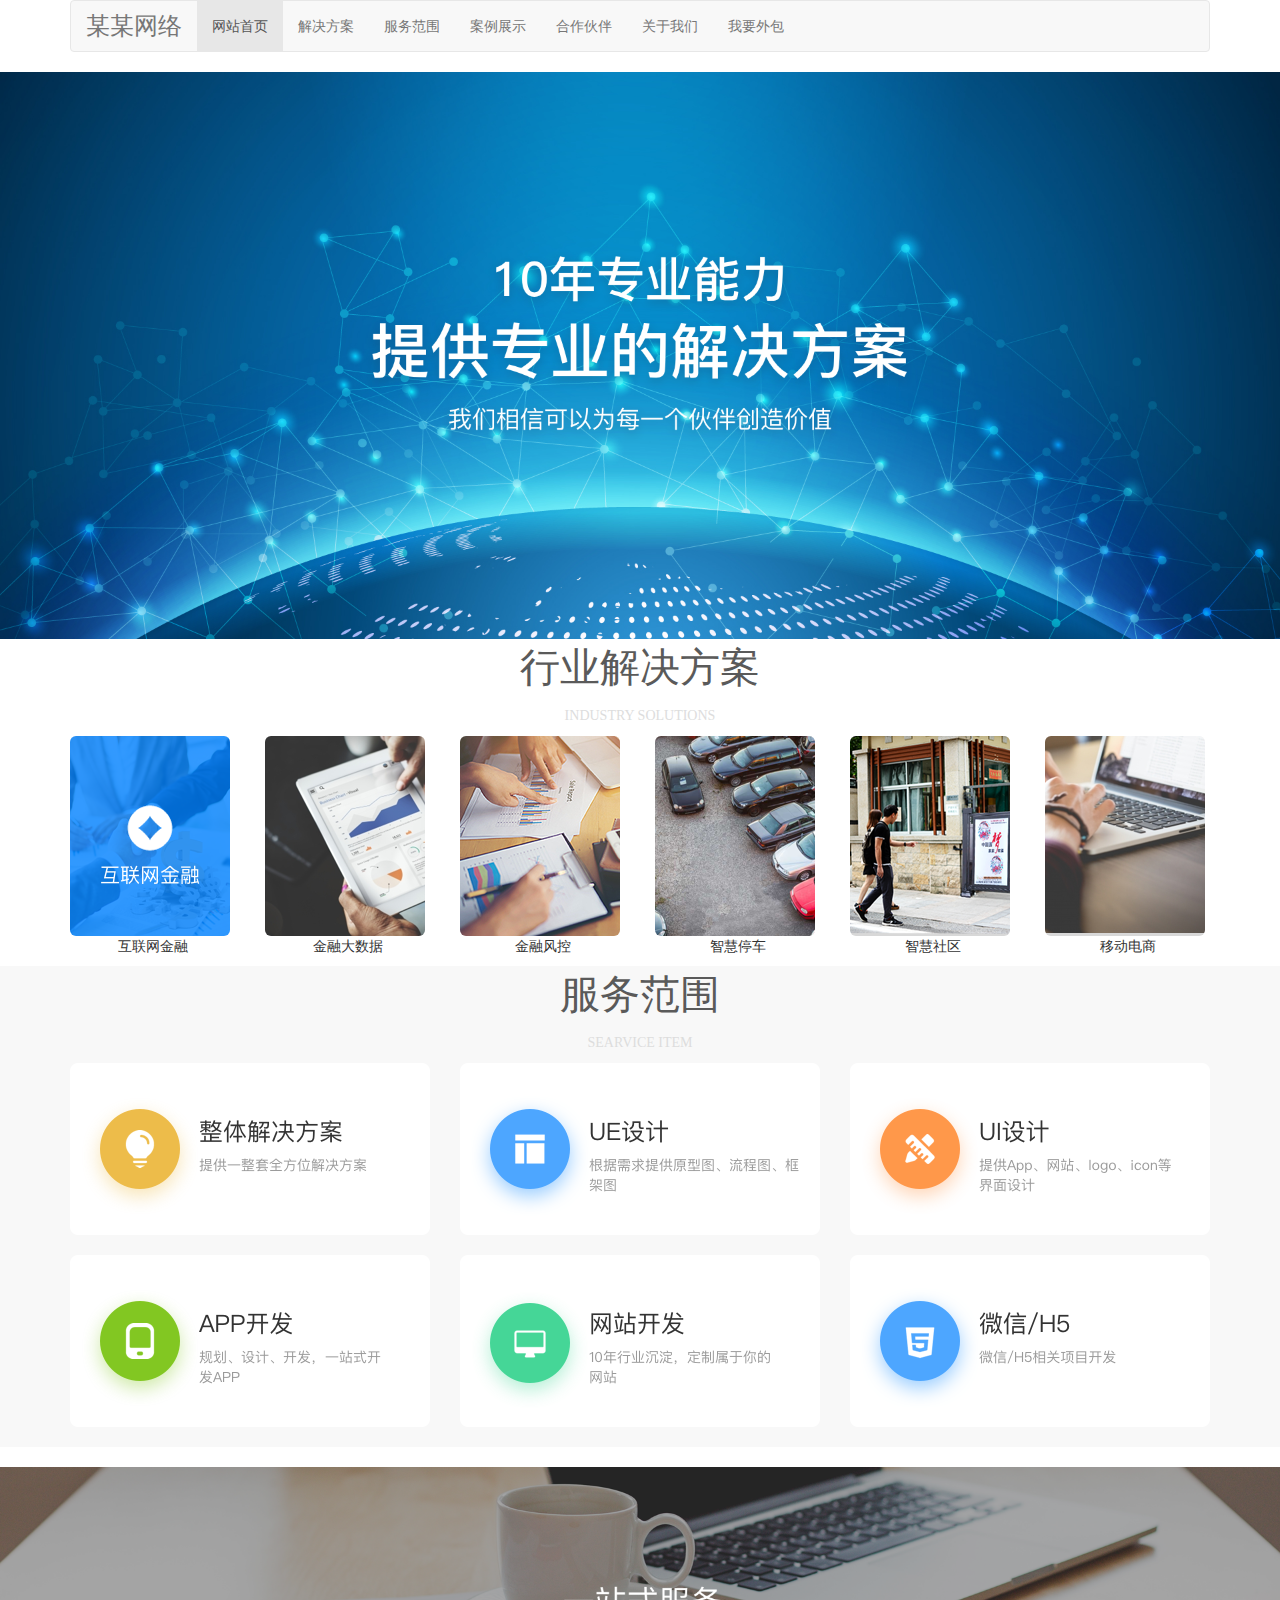
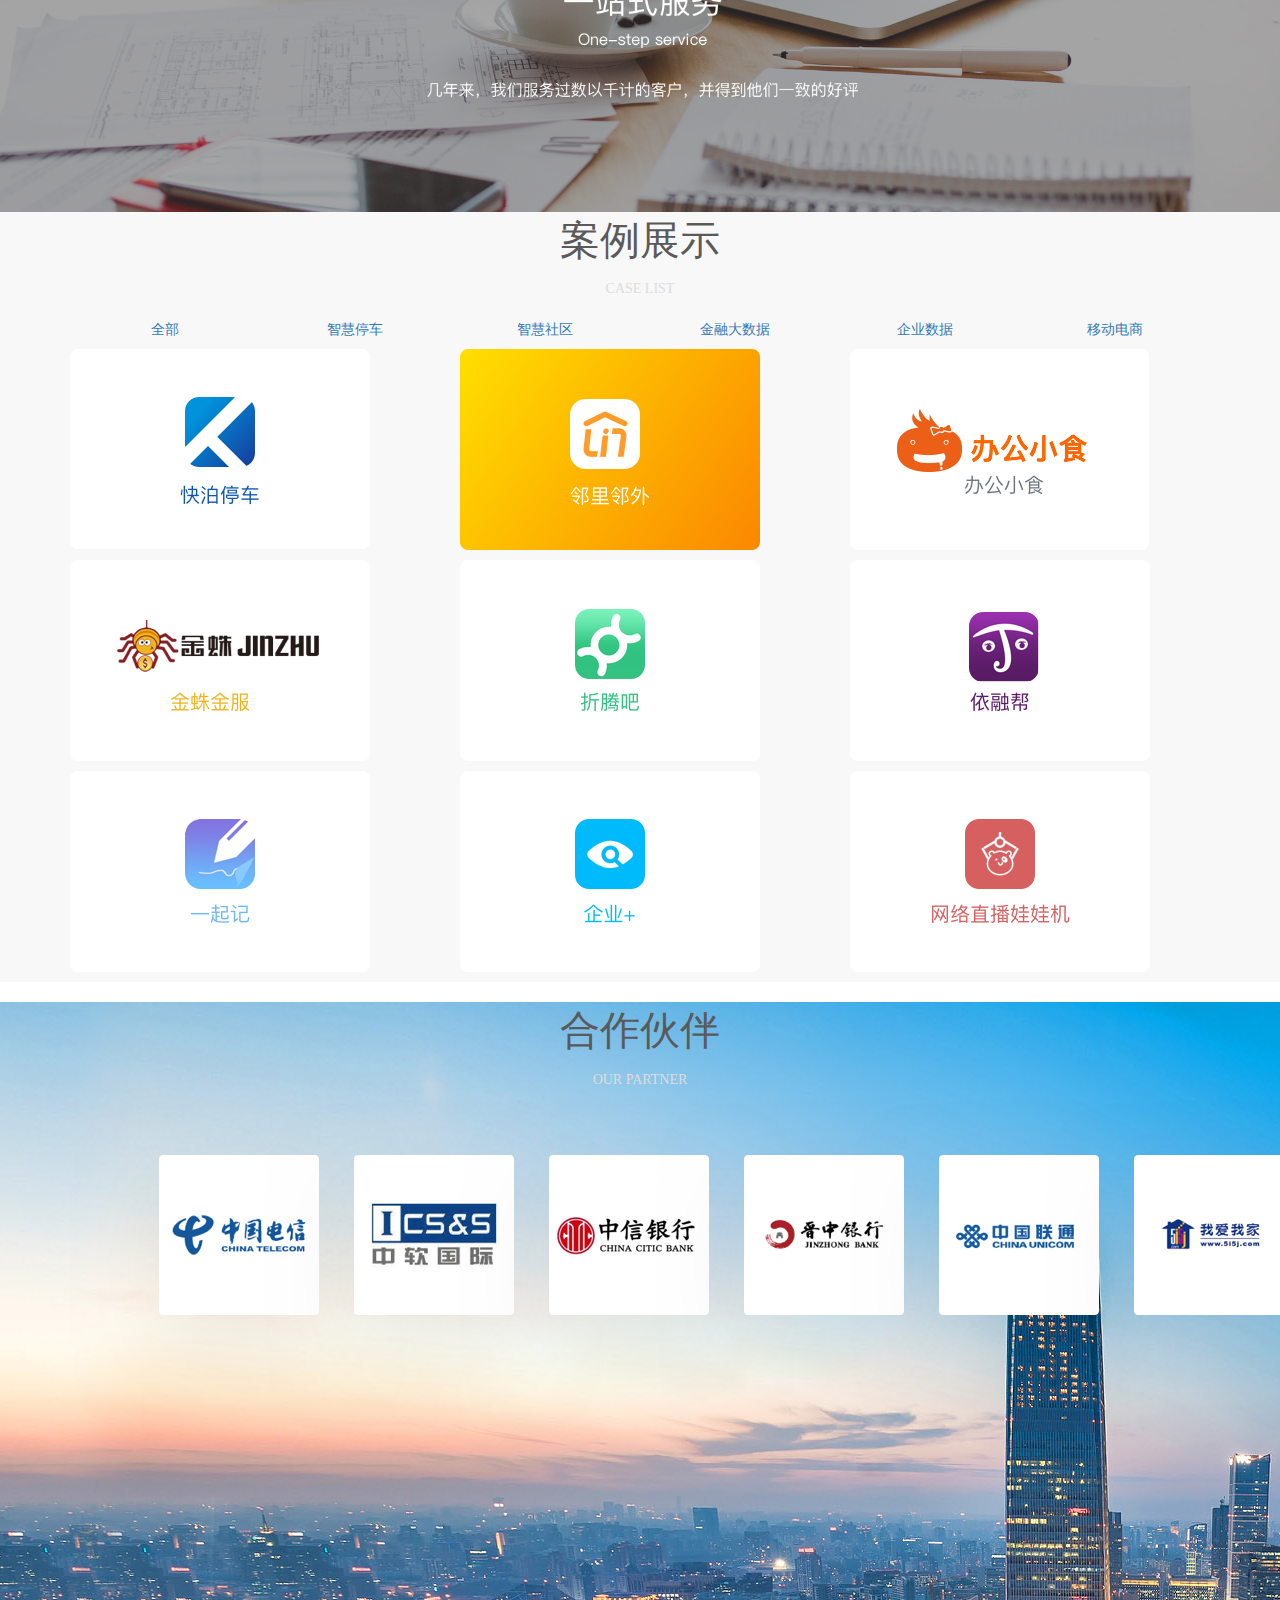
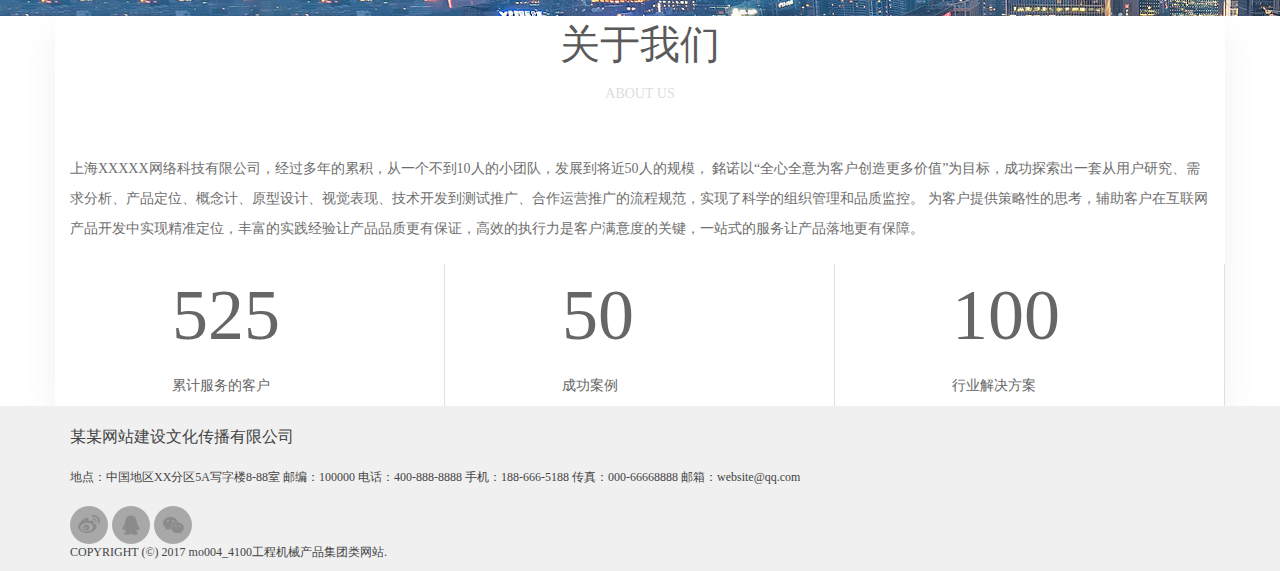
==== index1.html @ ff63dee8 "first commit" ====
<!DOCTYPE html>
<html lang="en">
<head>
    <meta charset="utf-8">
    <title>Title</title>

    <link href="bootstrap-3.3.7/css/bootstrap.min.css" rel="stylesheet">
    <link href="css/index1.css" rel="stylesheet">
</head>
<body>

<div class="container">

    <!-- Static navbar -->
    <nav class="navbar navbar-default">
        <div class="container-fluid">
            <div class="navbar-header">
                <button type="button" class="navbar-toggle collapsed" data-toggle="collapse" data-target="#navbar"
                        aria-expanded="false" aria-controls="navbar">
                    <span class="sr-only">Toggle navigation</span>
                    <span class="icon-bar"></span>
                    <span class="icon-bar"></span>
                    <span class="icon-bar"></span>
                </button>
                <a class="navbar-brand title" href="#">某某网络</a>
            </div>
            <div id="navbar" class="navbar-collapse collapse">
                <ul class="nav navbar-nav">
                    <li class="active"><a href="#">网站首页</a></li>
                    <li><a href="#">解决方案</a></li>
                    <li><a href="#">服务范围</a></li>
                    <li><a href="#">案例展示</a></li>
                    <li><a href="#">合作伙伴</a></li>
                    <li><a href="#">关于我们</a></li>
                    <li><a href="#">我要外包</a></li>
                </ul>
            </div><!--/.nav-collapse -->
        </div><!--/.container-fluid -->
    </nav>

</div> <!-- /container -->

<div>
    <img src="image/banner.png"  width="100%">
</div>

<div class="container solution">
    <p class="zh">行业解决方案</p>
    <p class="en">INDUSTRY SOLUTIONS</p>
    <div class="row">
        <div class="col-md-2">
            <img src="image/j1hover.png" alt="互联网金融" class="img-rounded">
            <p align="center">互联网金融</p>
        </div>
        <div class="col-md-2">
            <img src="image/j2.png" alt="金融大数据" class="img-rounded">
            <p align="center">金融大数据</p>
        </div>
        <div class="col-md-2">
            <img src="image/j3.png" alt="金融风控" class="img-rounded">
            <p align="center">金融风控</p>
        </div>
        <div class="col-md-2">
            <img src="image/j4.png" alt="智慧停车" class="img-rounded">
            <p align="center">智慧停车</p>
        </div>
        <div class="col-md-2">
            <img src="image/j5.png" alt="智慧社区" class="img-rounded">
            <p align="center">智慧社区</p>
        </div>
        <div class="col-md-2">
            <img src="image/j6.png" alt="移动电商" class="img-rounded">
            <p align="center">移动电商</p>
        </div>
    </div>
</div>

<div class="serviceItem">
   <div class="container">
       <p class="zh">服务范围</p>
       <p class="en">SEARVICE ITEM</p>
       <div class="row">
           <div class="col-md-3">
               <img src="image/fw01.png"class="img-rounded">
           </div>
           <div class="col-md-3 col-md-offset-1">
               <img src="image/fw02.png"class="img-rounded">
           </div>
           <div class="col-md-3 col-md-offset-1">
               <img src="image/fw03.png"class="img-rounded">
           </div>
       </div>
       <div class="row" style="margin-top: 20px;margin-bottom: 20px;">
           <div class="col-md-3 ">
               <img src="image/fw04.png"class="img-rounded">
           </div>
           <div class="col-md-3 col-md-offset-1">
               <img src="image/fw05.png"class="img-rounded">
           </div>
           <div class="col-md-3 col-md-offset-1">
               <img src="image/fw06.png"class="img-rounded">
           </div>
       </div>
   </div>
</div>

<div class="yzsfw">
    <img src="image/yzsfw.png"  width="100%">
</div>

<div class="caseList">
    <div class="container " >
        <p class="zh">案例展示</p>
        <p class="en">CASE LIST</p>
        <div>
            <nav>
                <ul class="nav nav-justified">
                    <li class="active"><a href="#">全部</a></li>
                    <li><a href="#">智慧停车</a></li>
                    <li><a href="#">智慧社区</a></li>
                    <li><a href="#">金融大数据</a></li>
                    <li><a href="#">企业数据</a></li>
                    <li><a href="#">移动电商</a></li>
                </ul>
            </nav>
        </div>
        <div class="row">
            <div class="col-md-3">
                <img src="image/al01.png"class="img-rounded">
            </div>
            <div class="col-md-3 col-md-offset-1">
                <img src="image/al02.png"class="img-rounded">
            </div>
            <div class="col-md-3 col-md-offset-1">
                <img src="image/al03.png"class="img-rounded">
            </div>
        </div>
        <div class="row" style="margin-top: 10px">
            <div class="col-md-3">
                <img src="image/al04.png"class="img-rounded">
            </div>
            <div class="col-md-3 col-md-offset-1">
                <img src="image/al05.png"class="img-rounded">
            </div>
            <div class="col-md-3 col-md-offset-1">
                <img src="image/al06.png"class="img-rounded">
            </div>
        </div>
        <div class="row" style="margin-top: 10px;margin-bottom: 10px">
            <div class="col-md-3">
                <img src="image/al07.png"class="img-rounded">
            </div>
            <div class="col-md-3 col-md-offset-1">
                <img src="image/al08.png"class="img-rounded">
            </div>
            <div class="col-md-3 col-md-offset-1">
                <img src="image/al09.png"class="img-rounded">
            </div>
        </div>
    </div>
</div>


<div class="partner">
    <p class="zh">合作伙伴</p>
    <p class="en">OUR PARTNER</p>
    <div class="container">
        <div class="row">
            <div class="col-md-2">
                <img src="image/p1.png" class="img-rounded">
            </div>
            <div class="col-md-2">
                <img src="image/p2.png" class="img-rounded">
            </div>
            <div class="col-md-2">
                <img src="image/p3.png" class="img-rounded">
            </div>
            <div class="col-md-2">
                <img src="image/p4.png" class="img-rounded">
            </div>
            <div class="col-md-2">
                <img src="image/p5.png" class="img-rounded">
            </div>
            <div class="col-md-2">
                <img src="image/p6.png" class="img-rounded">
            </div>
        </div>
    </div>
</div>

<div class="container about">
    <p class="zh">关于我们</p>
    <p class="en">ABOUT US</p>
    <p class="lead aboutFont">
        上海XXXXX网络科技有限公司，经过多年的累积，从一个不到10人的小团队，发展到将近50人的规模， 銘诺以“全心全意为客户创造更多价值”为目标，成功探索出一套从用户研究、需求分析、产品定位、概念计、原型设计、视觉表现、技术开发到测试推广、合作运营推广的流程规范，实现了科学的组织管理和品质监控。 为客户提供策略性的思考，辅助客户在互联网产品开发中实现精准定位，丰富的实践经验让产品品质更有保证，高效的执行力是客户满意度的关键，一站式的服务让产品落地更有保障。
    </p>
    <div class="row">
        <div class="col-md-4 numberDiv">
            <p class="number">525</p>
            <p class="numberDesc">累计服务的客户</p>
        </div>
        <div class="col-md-4 numberDiv">
            <p class="number">50</p>
            <p class="numberDesc">成功案例</p>
        </div>
        <div class="col-md-4 numberDiv">
            <p class="number">100</p>
            <p class="numberDesc">行业解决方案</p>
        </div>
    </div>
</div>

<div class="foot">
    <div class="container">
        <p class="lead company">某某网站建设文化传播有限公司</p>
        <p class="lead address">地点：中国地区XX分区5A写字楼8-88室            邮编：100000               电话：400-888-8888         手机：188-666-5188      传真：000-66668888          邮箱：website@qq.com</p>
        <img src="image/wb.png">
        <img src="image/qq.png">
        <img src="image/wx.png">
        <p class="copyright">COPYRIGHT (©) 2017 mo004_4100工程机械产品集团类网站.</p>
    </div>
</div>

<script src="js/jquery.min.js"></script>
<script src="bootstrap-3.3.7/js/bootstrap.min.js"></script>
</body>
</html>
---- css/index1.css ----
.title{
    font-family: PingFangSC-Regular;
    font-size: 24px;
    color: #5A5A5A;
}

.zh{
    font-family: PingFangSC-Regular;
    font-size: 40px;
    color: #5A5A5A;
    text-align: center;
}

.en{
    font-size: 14px;
    color: #DDDDDD ;
    font-family: HelveticaNeue;
    text-align: center;
}

.serviceItem{
    background: #F8F8F8;
}

.yzsfw{
    margin-top: 20px;
}

.caseList{
    background: #F8F8F8;
}

.partner{
    background: url(../image/partner-bg.png) no-repeat;
    width: 100%;
    height: 614px;
    margin-top: 20px;
}

.about{
    background: #FFFFFF;
    box-shadow: 0 14px 35px 0 rgba(0,0,0,0.06);
}

.aboutFont{
    font-family: PingFangSC-Regular;
    font-size: 14px;
    color: #6E6E6E;
    line-height: 30px;
    margin-top: 50px;
}

.numberDiv{
    padding-left: 10%;
    border-right: 1px solid #E0E0E0;
}

.number{
    font-family: HelveticaNeue-Thin;
    font-size: 72px;
    color: #666666;
}

.numberDesc{
    font-family: PingFangSC-Regular;
    font-size: 14px;
    color: #666666;
}

.foot{
    background: #F0F0F0;
}

.company{
    font-family: PingFangSC-Regular;
    font-size: 16px;
    color: #444444;
    margin-top: 20px;
}

.address{
    font-family: PingFangSC-Regular;
    font-size: 12px;
    color: #444444;
}

.copyright{
    font-family: PingFangSC-Regular;
    font-size: 12px;
    color: #444444;
}
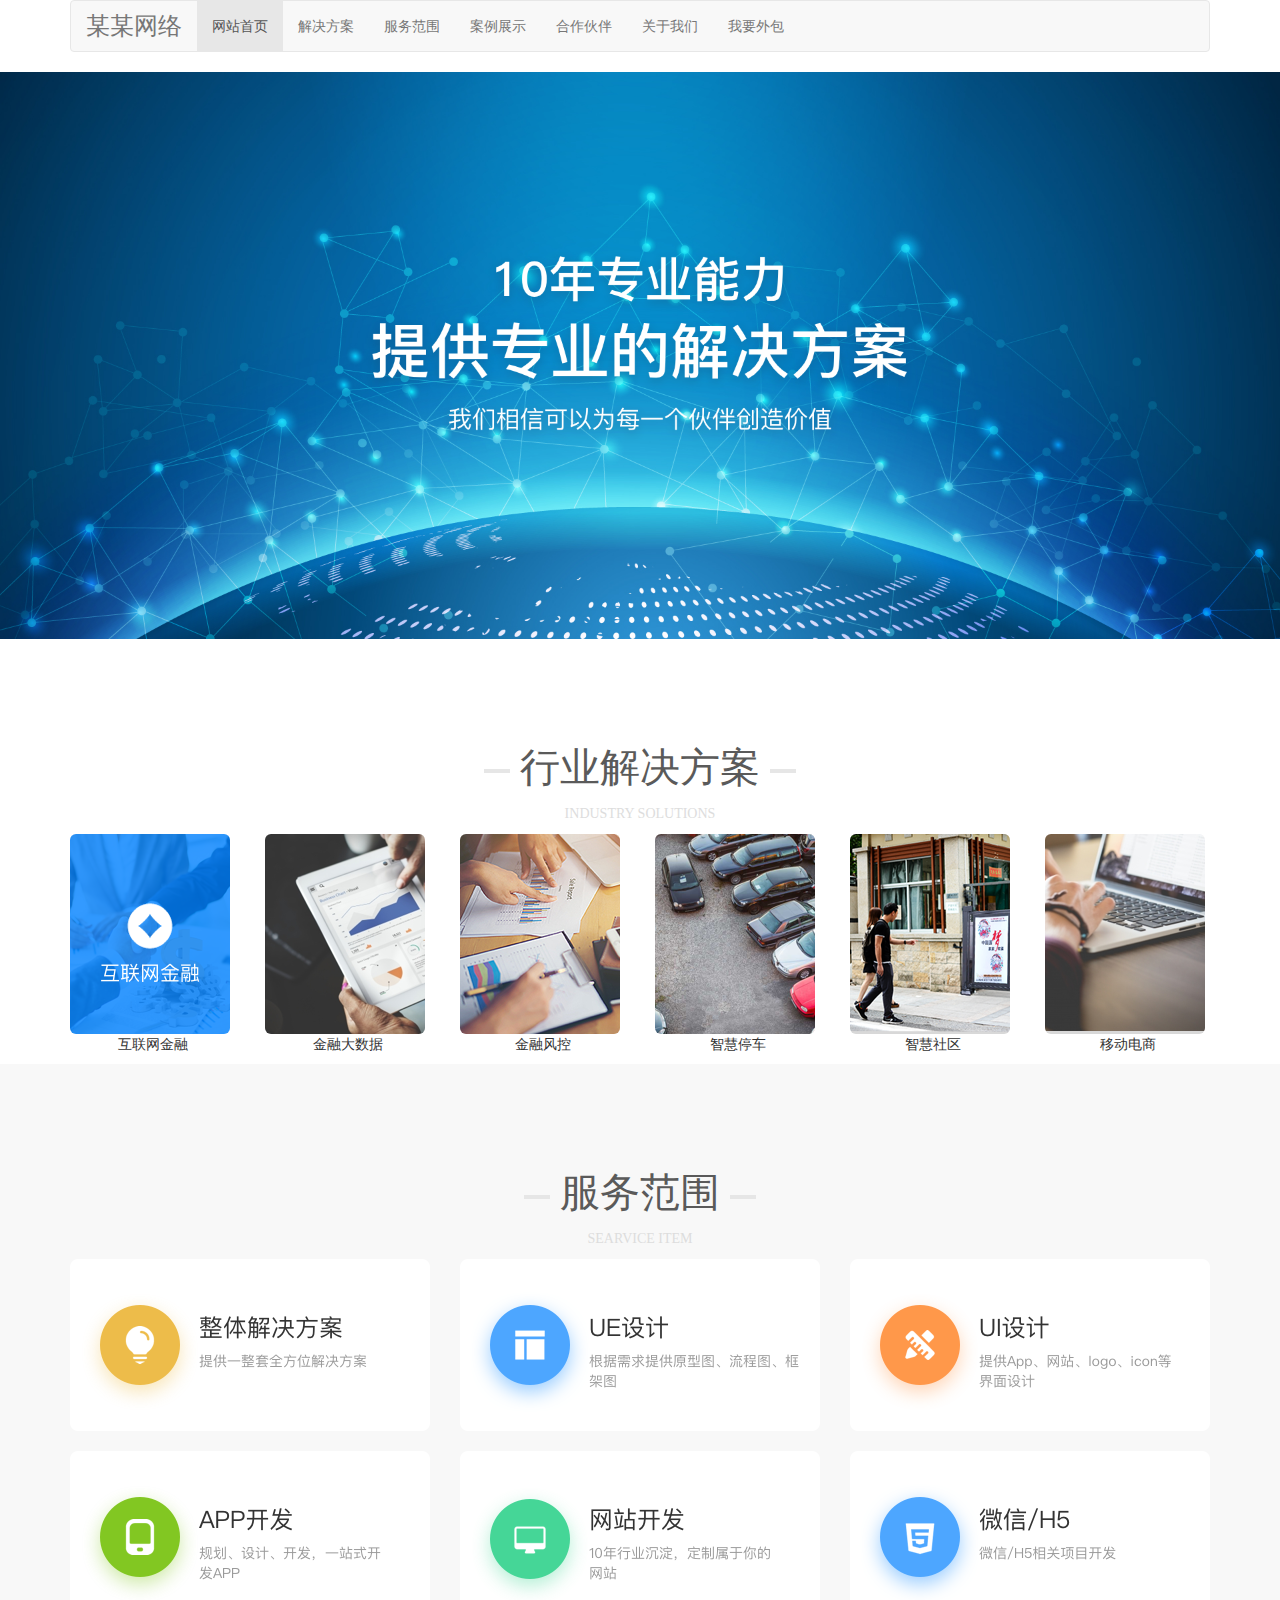
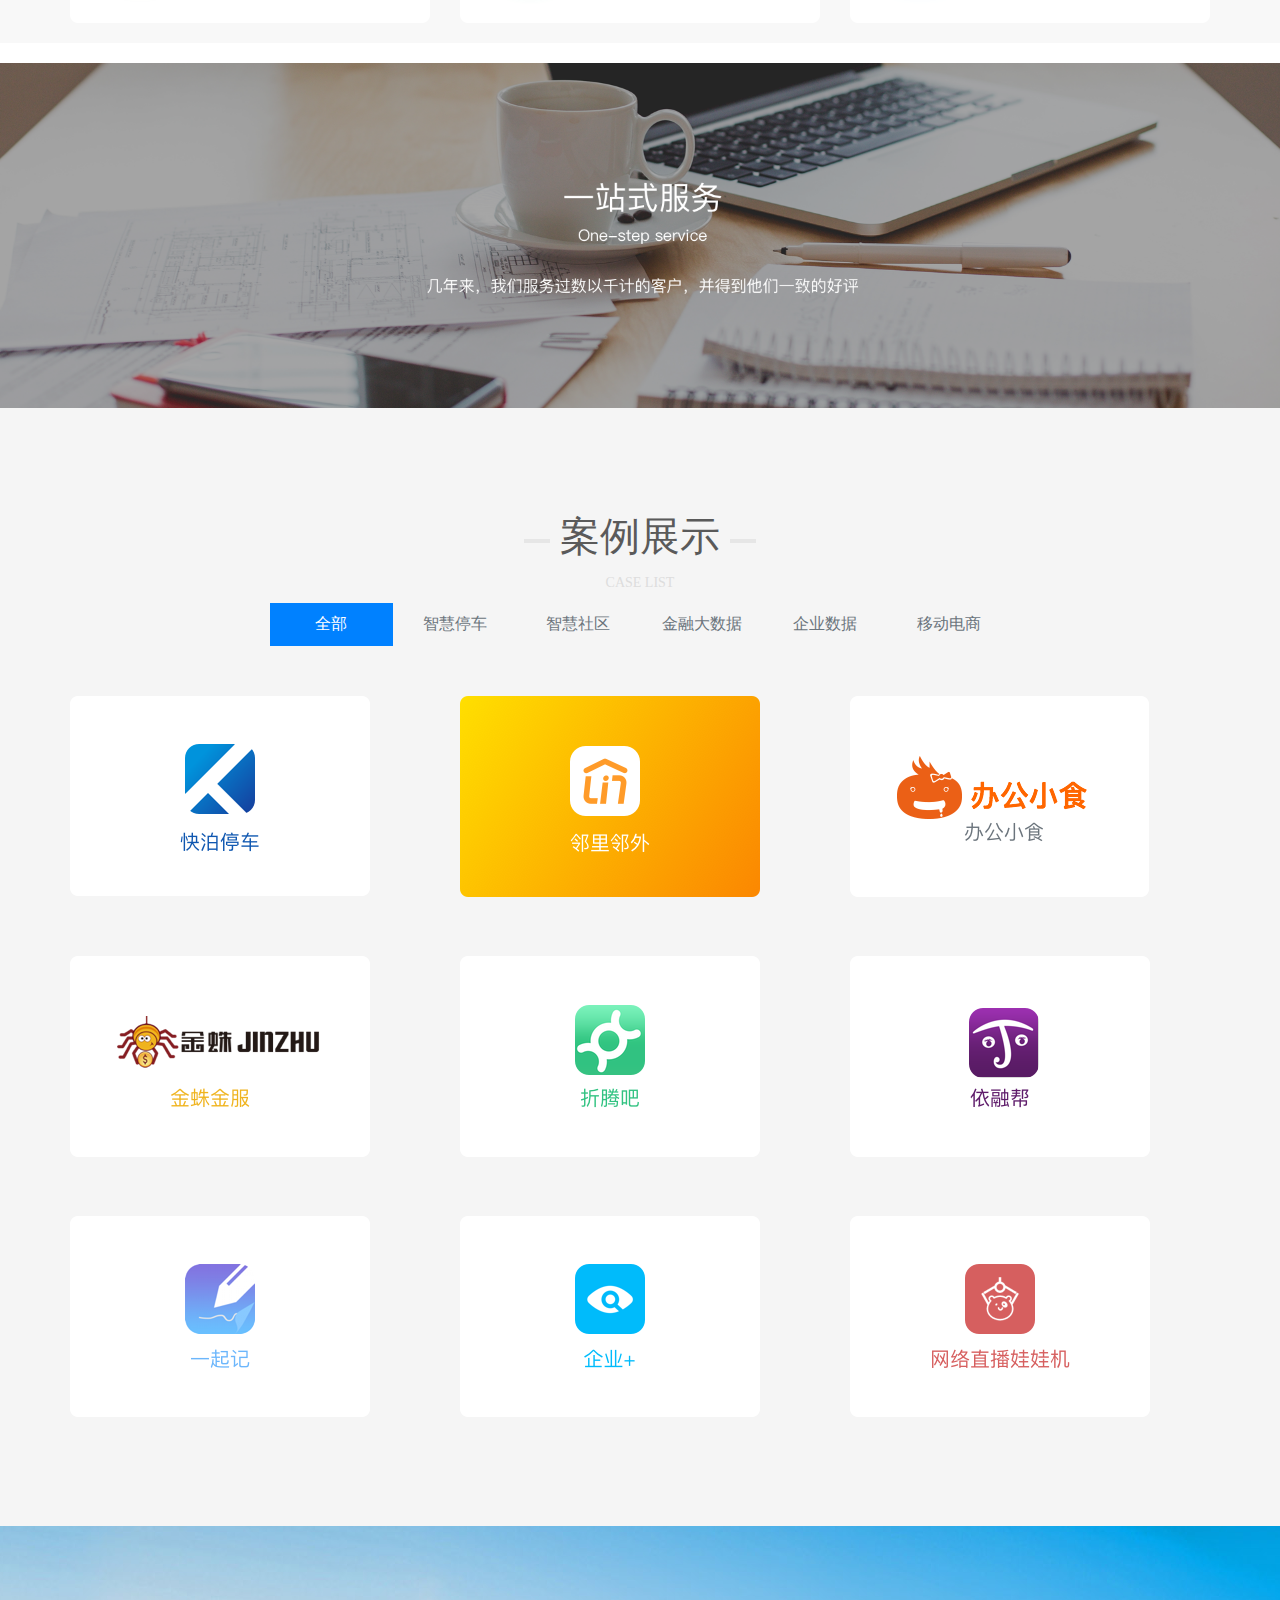
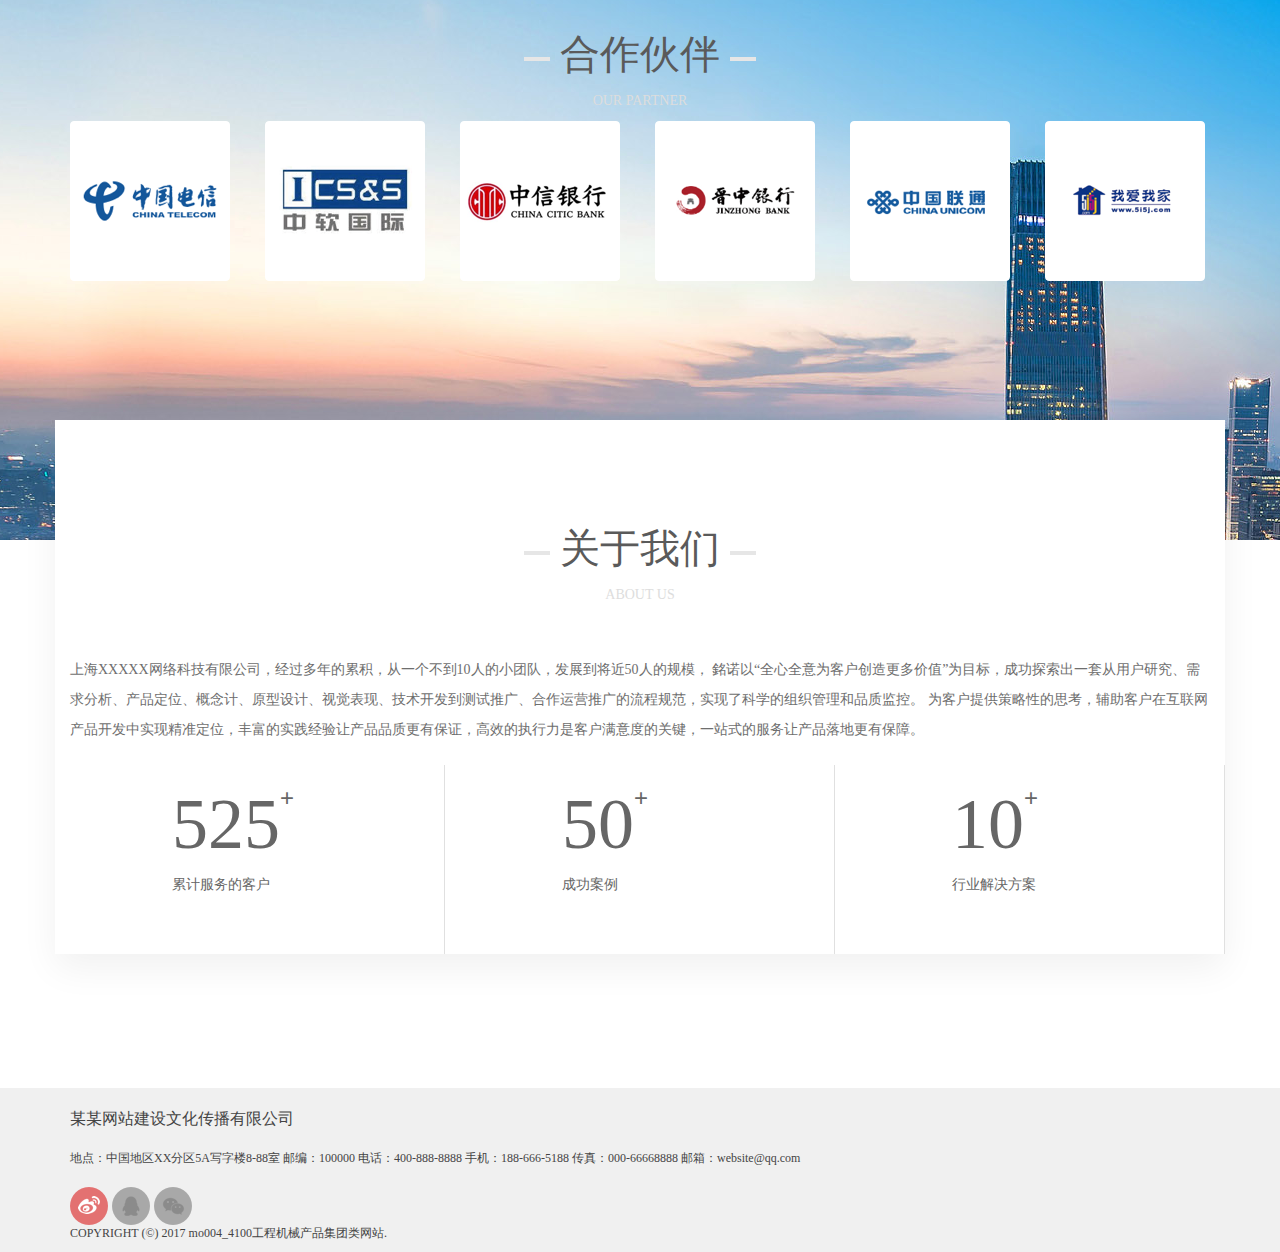
==== commit 967cee22: "调整2" ====
--- a/index1.html
+++ b/index1.html
@@ -9,43 +9,49 @@
 </head>
 <body>
 
-<div class="container">
-
-    <!-- Static navbar -->
-    <nav class="navbar navbar-default">
-        <div class="container-fluid">
-            <div class="navbar-header">
-                <button type="button" class="navbar-toggle collapsed" data-toggle="collapse" data-target="#navbar"
-                        aria-expanded="false" aria-controls="navbar">
-                    <span class="sr-only">Toggle navigation</span>
-                    <span class="icon-bar"></span>
-                    <span class="icon-bar"></span>
-                    <span class="icon-bar"></span>
-                </button>
-                <a class="navbar-brand title" href="#">某某网络</a>
-            </div>
-            <div id="navbar" class="navbar-collapse collapse">
-                <ul class="nav navbar-nav">
-                    <li class="active"><a href="#">网站首页</a></li>
-                    <li><a href="#">解决方案</a></li>
-                    <li><a href="#">服务范围</a></li>
-                    <li><a href="#">案例展示</a></li>
-                    <li><a href="#">合作伙伴</a></li>
-                    <li><a href="#">关于我们</a></li>
-                    <li><a href="#">我要外包</a></li>
-                </ul>
-            </div><!--/.nav-collapse -->
-        </div><!--/.container-fluid -->
-    </nav>
-
-</div> <!-- /container -->
+<div class="topNav">
+    <div class="container">
+
+        <!-- Static navbar -->
+        <nav class="navbar navbar-default">
+            <div class="container-fluid">
+                <div class="navbar-header">
+                    <button type="button" class="navbar-toggle collapsed" data-toggle="collapse" data-target="#navbar"
+                            aria-expanded="false" aria-controls="navbar">
+                        <span class="sr-only">Toggle navigation</span>
+                        <span class="icon-bar"></span>
+                        <span class="icon-bar"></span>
+                        <span class="icon-bar"></span>
+                    </button>
+                    <a class="navbar-brand title" href="#">某某网络</a>
+                </div>
+                <div id="navbar" class="navbar-collapse collapse">
+                    <ul class="nav navbar-nav">
+                        <li class="active"><a href="#">网站首页</a></li>
+                        <li><a href="#">解决方案</a></li>
+                        <li><a href="#">服务范围</a></li>
+                        <li><a href="#">案例展示</a></li>
+                        <li><a href="#">合作伙伴</a></li>
+                        <li><a href="#">关于我们</a></li>
+                        <li><a href="#">我要外包</a></li>
+                    </ul>
+                </div><!--/.nav-collapse -->
+            </div><!--/.container-fluid -->
+        </nav>
+
+    </div>
+</div>
 
 <div>
     <img src="image/banner.png"  width="100%">
 </div>
 
 <div class="container solution">
-    <p class="zh">行业解决方案</p>
+    <p class="zh">
+        <span class="left"></span>
+        <span class="center">行业解决方案</span>
+        <span class="right"></span>
+    </p>
     <p class="en">INDUSTRY SOLUTIONS</p>
     <div class="row">
         <div class="col-md-2">
@@ -77,7 +83,11 @@
 
 <div class="serviceItem">
    <div class="container">
-       <p class="zh">服务范围</p>
+       <p class="zh">
+            <span class="left"></span>
+            <span class="center">服务范围</span>
+            <span class="right"></span>
+        </p>
        <p class="en">SEARVICE ITEM</p>
        <div class="row">
            <div class="col-md-3">
@@ -109,52 +119,54 @@
 </div>
 
 <div class="caseList">
-    <div class="container " >
-        <p class="zh">案例展示</p>
+    <div class="container ">
+        <p class="zh">
+            <span class="left"></span>
+            <span class="center">案例展示</span>
+            <span class="right"></span>
+        </p>
         <p class="en">CASE LIST</p>
-        <div>
-            <nav>
+        <div class="box">
                 <ul class="nav nav-justified">
-                    <li class="active"><a href="#">全部</a></li>
+                    <li ><a href="#" class="cur">全部</a></li>
                     <li><a href="#">智慧停车</a></li>
                     <li><a href="#">智慧社区</a></li>
                     <li><a href="#">金融大数据</a></li>
                     <li><a href="#">企业数据</a></li>
                     <li><a href="#">移动电商</a></li>
                 </ul>
-            </nav>
         </div>
         <div class="row">
             <div class="col-md-3">
-                <img src="image/al01.png"class="img-rounded">
-            </div>
-            <div class="col-md-3 col-md-offset-1">
-                <img src="image/al02.png"class="img-rounded">
-            </div>
-            <div class="col-md-3 col-md-offset-1">
-                <img src="image/al03.png"class="img-rounded">
+                <a href=""><img src="image/al01.png" ></a>
+            </div>
+            <div class="col-md-3 col-md-offset-1">
+                <a href=""><img src="image/al02.png" ></a>
+            </div>
+            <div class="col-md-3 col-md-offset-1">
+               <a href=""> <img src="image/al03.png" ></a>
             </div>
         </div>
         <div class="row" style="margin-top: 10px">
             <div class="col-md-3">
-                <img src="image/al04.png"class="img-rounded">
-            </div>
-            <div class="col-md-3 col-md-offset-1">
-                <img src="image/al05.png"class="img-rounded">
-            </div>
-            <div class="col-md-3 col-md-offset-1">
-                <img src="image/al06.png"class="img-rounded">
+                <a href=""><img src="image/al04.png" ></a>
+            </div>
+            <div class="col-md-3 col-md-offset-1">
+               <a href=""> <img src="image/al05.png" ></a>
+            </div>
+            <div class="col-md-3 col-md-offset-1">
+               <a href=""> <img src="image/al06.png" ></a>
             </div>
         </div>
         <div class="row" style="margin-top: 10px;margin-bottom: 10px">
             <div class="col-md-3">
-                <img src="image/al07.png"class="img-rounded">
-            </div>
-            <div class="col-md-3 col-md-offset-1">
-                <img src="image/al08.png"class="img-rounded">
-            </div>
-            <div class="col-md-3 col-md-offset-1">
-                <img src="image/al09.png"class="img-rounded">
+               <a href=""> <img src="image/al07.png" ></a>
+            </div>
+            <div class="col-md-3 col-md-offset-1">
+               <a href=""> <img src="image/al08.png" ></a>
+            </div>
+            <div class="col-md-3 col-md-offset-1">
+                <a href=""><img src="image/al09.png" ></a>
             </div>
         </div>
     </div>
@@ -162,49 +174,57 @@
 
 
 <div class="partner">
-    <p class="zh">合作伙伴</p>
+    <p class="zh">
+            <span class="left"></span>
+            <span class="center">合作伙伴</span>
+            <span class="right"></span>
+    </p>
     <p class="en">OUR PARTNER</p>
     <div class="container">
         <div class="row">
             <div class="col-md-2">
-                <img src="image/p1.png" class="img-rounded">
-            </div>
-            <div class="col-md-2">
-                <img src="image/p2.png" class="img-rounded">
-            </div>
-            <div class="col-md-2">
-                <img src="image/p3.png" class="img-rounded">
-            </div>
-            <div class="col-md-2">
-                <img src="image/p4.png" class="img-rounded">
-            </div>
-            <div class="col-md-2">
-                <img src="image/p5.png" class="img-rounded">
-            </div>
-            <div class="col-md-2">
-                <img src="image/p6.png" class="img-rounded">
+                <img src="image/p1.png" >
+            </div>
+            <div class="col-md-2">
+                <img src="image/p2.png">
+            </div>
+            <div class="col-md-2">
+                <img src="image/p3.png">
+            </div>
+            <div class="col-md-2">
+                <img src="image/p4.png" >
+            </div>
+            <div class="col-md-2">
+                <img src="image/p5.png">
+            </div>
+            <div class="col-md-2">
+                <img src="image/p6.png" >
             </div>
         </div>
     </div>
 </div>
 
 <div class="container about">
-    <p class="zh">关于我们</p>
+    <p class="zh">
+            <span class="left"></span>
+            <span class="center">关于我们</span>
+            <span class="right"></span>
+    </p>
     <p class="en">ABOUT US</p>
     <p class="lead aboutFont">
         上海XXXXX网络科技有限公司，经过多年的累积，从一个不到10人的小团队，发展到将近50人的规模， 銘诺以“全心全意为客户创造更多价值”为目标，成功探索出一套从用户研究、需求分析、产品定位、概念计、原型设计、视觉表现、技术开发到测试推广、合作运营推广的流程规范，实现了科学的组织管理和品质监控。 为客户提供策略性的思考，辅助客户在互联网产品开发中实现精准定位，丰富的实践经验让产品品质更有保证，高效的执行力是客户满意度的关键，一站式的服务让产品落地更有保障。
     </p>
     <div class="row">
         <div class="col-md-4 numberDiv">
-            <p class="number">525</p>
+            <h3 ><span class="number"><b>525</b><i>+</i></span></h3>
             <p class="numberDesc">累计服务的客户</p>
         </div>
         <div class="col-md-4 numberDiv">
-            <p class="number">50</p>
+            <h3 ><span class="number"><b>50</b><i>+</i></span></h3>
             <p class="numberDesc">成功案例</p>
         </div>
         <div class="col-md-4 numberDiv">
-            <p class="number">100</p>
+            <h3 ><span class="number"v><b>10</b><i>+</i></span></h3>
             <p class="numberDesc">行业解决方案</p>
         </div>
     </div>
@@ -214,7 +234,7 @@
     <div class="container">
         <p class="lead company">某某网站建设文化传播有限公司</p>
         <p class="lead address">地点：中国地区XX分区5A写字楼8-88室            邮编：100000               电话：400-888-8888         手机：188-666-5188      传真：000-66668888          邮箱：website@qq.com</p>
-        <img src="image/wb.png">
+        <img src="image/wbhover.png">
         <img src="image/qq.png">
         <img src="image/wx.png">
         <p class="copyright">COPYRIGHT (©) 2017 mo004_4100工程机械产品集团类网站.</p>
@@ -223,5 +243,13 @@
 
 <script src="js/jquery.min.js"></script>
 <script src="bootstrap-3.3.7/js/bootstrap.min.js"></script>
+<script>
+       $('.box .nav-justified li').each(function(){
+                $(".box .nav-justified li a").click(function () {
+                    //点击切换样式
+                    $(this).addClass("cur").parent().siblings().find("a").removeClass("cur");
+                });
+        });
+</script>
 </body>
 </html>--- a/css/index1.css
+++ b/css/index1.css
@@ -9,13 +9,29 @@
     font-size: 40px;
     color: #5A5A5A;
     text-align: center;
+    padding-top: 100px;
 }
-
+.zh span{
+    display: inline-block;
+}
+.zh .left{
+    width: 26px;
+    height:4px ;
+    background: #E6E6E6;;
+    vertical-align: middle;
+}
+.zh .right{
+    width: 26px;
+    height:4px ;
+    background: #E6E6E6;
+    vertical-align: middle;
+}
 .en{
     font-size: 14px;
     color: #DDDDDD ;
     font-family: HelveticaNeue;
     text-align: center;
+    margin-top: -2px;
 }
 
 .serviceItem{
@@ -27,14 +43,13 @@
 }
 
 .caseList{
-    background: #F8F8F8;
+    background: #F5F5F5;
 }
 
 .partner{
     background: url(../image/partner-bg.png) no-repeat;
     width: 100%;
     height: 614px;
-    margin-top: 20px;
 }
 
 .about{
@@ -55,12 +70,10 @@
     border-right: 1px solid #E0E0E0;
 }
 
-.number{
-    font-family: HelveticaNeue-Thin;
-    font-size: 72px;
-    color: #666666;
+.number .number{
+   display: inline-block;
+   position: relative;
 }
-
 .numberDesc{
     font-family: PingFangSC-Regular;
     font-size: 14px;
@@ -88,4 +101,68 @@
     font-family: PingFangSC-Regular;
     font-size: 12px;
     color: #444444;
-}+}
+
+
+/***********  yr ***********/
+
+.caseList{
+    padding-bottom:100px; 
+}
+.caseList .box  .nav-justified {
+    width: 65%;
+    margin:0 auto;
+}
+.caseList .box  .nav-justified li .cur{
+    background: #0081FF;
+    font-family: PingFangSC-Regular;
+    font-size: 16px;
+    color: #FFFFFF;
+}
+.caseList .box  .nav-justified li a{
+    font-family: PingFangSC-Regular;
+    font-size: 16px;
+    color: #6B747C;
+}
+.caseList .box .nav-justified li a:hover{
+    background: #0081FF;
+    font-family: PingFangSC-Regular;
+    font-size: 16px;
+    color: #FFFFFF;
+}
+.caseList  .row{
+    height: 250px;
+    padding-top:50px;
+}
+.caseList  .row .col-md-3 a{
+    display: block;
+}
+.caseList  .row .col-md-3:hover{
+    margin-top:-30px;
+}
+.about{
+    margin-top: -120px;
+}
+.foot{
+    margin-top: 134px;
+}
+.number b{
+    display: inline-block;
+    font-family: HelveticaNeue-Thin;
+    font-size: 72px;
+    color: #666666;
+    font-weight:100;
+}
+.number i{
+    display: inline-block;
+    font-style: normal;
+    width:15px;
+    height:33px;
+    font-size: 24px;
+    color: #666666;
+    position: absolute;
+    top:20px; 
+}
+.numberDesc{
+    padding-bottom:49px; 
+}
